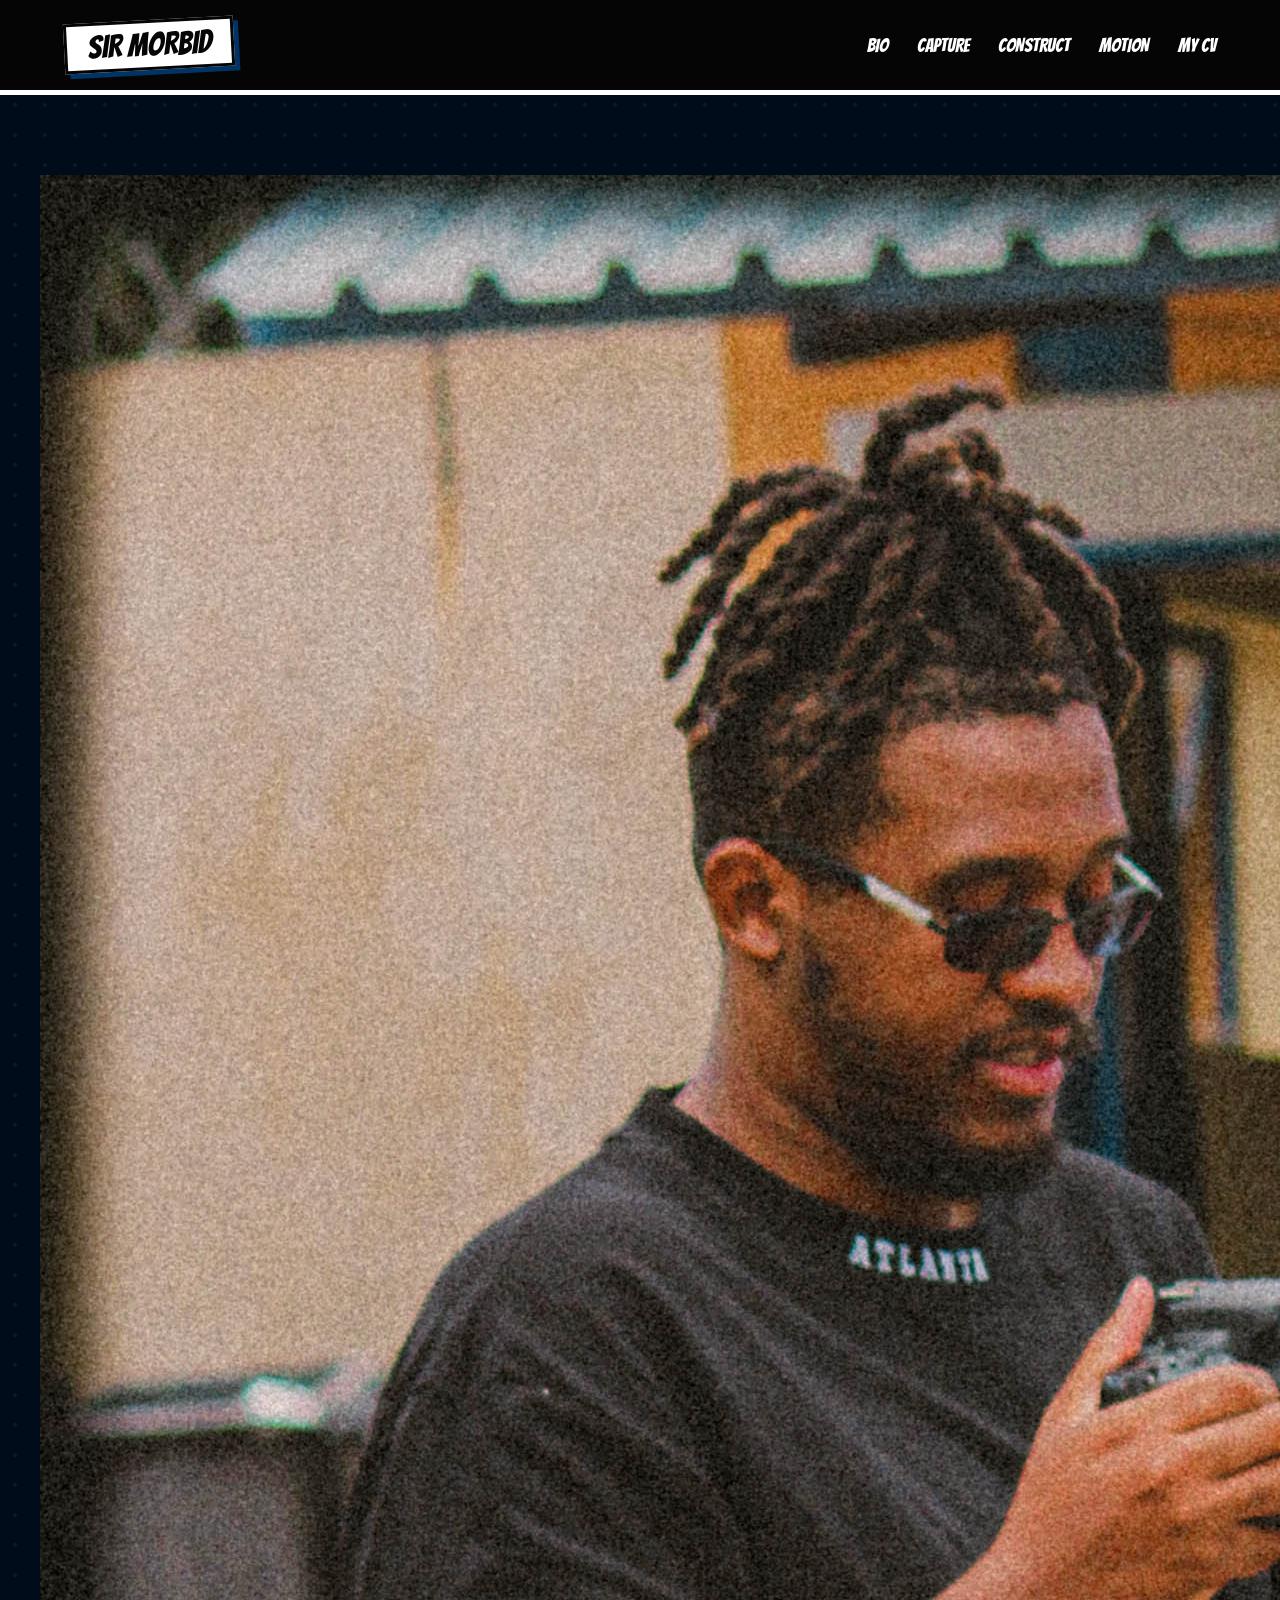
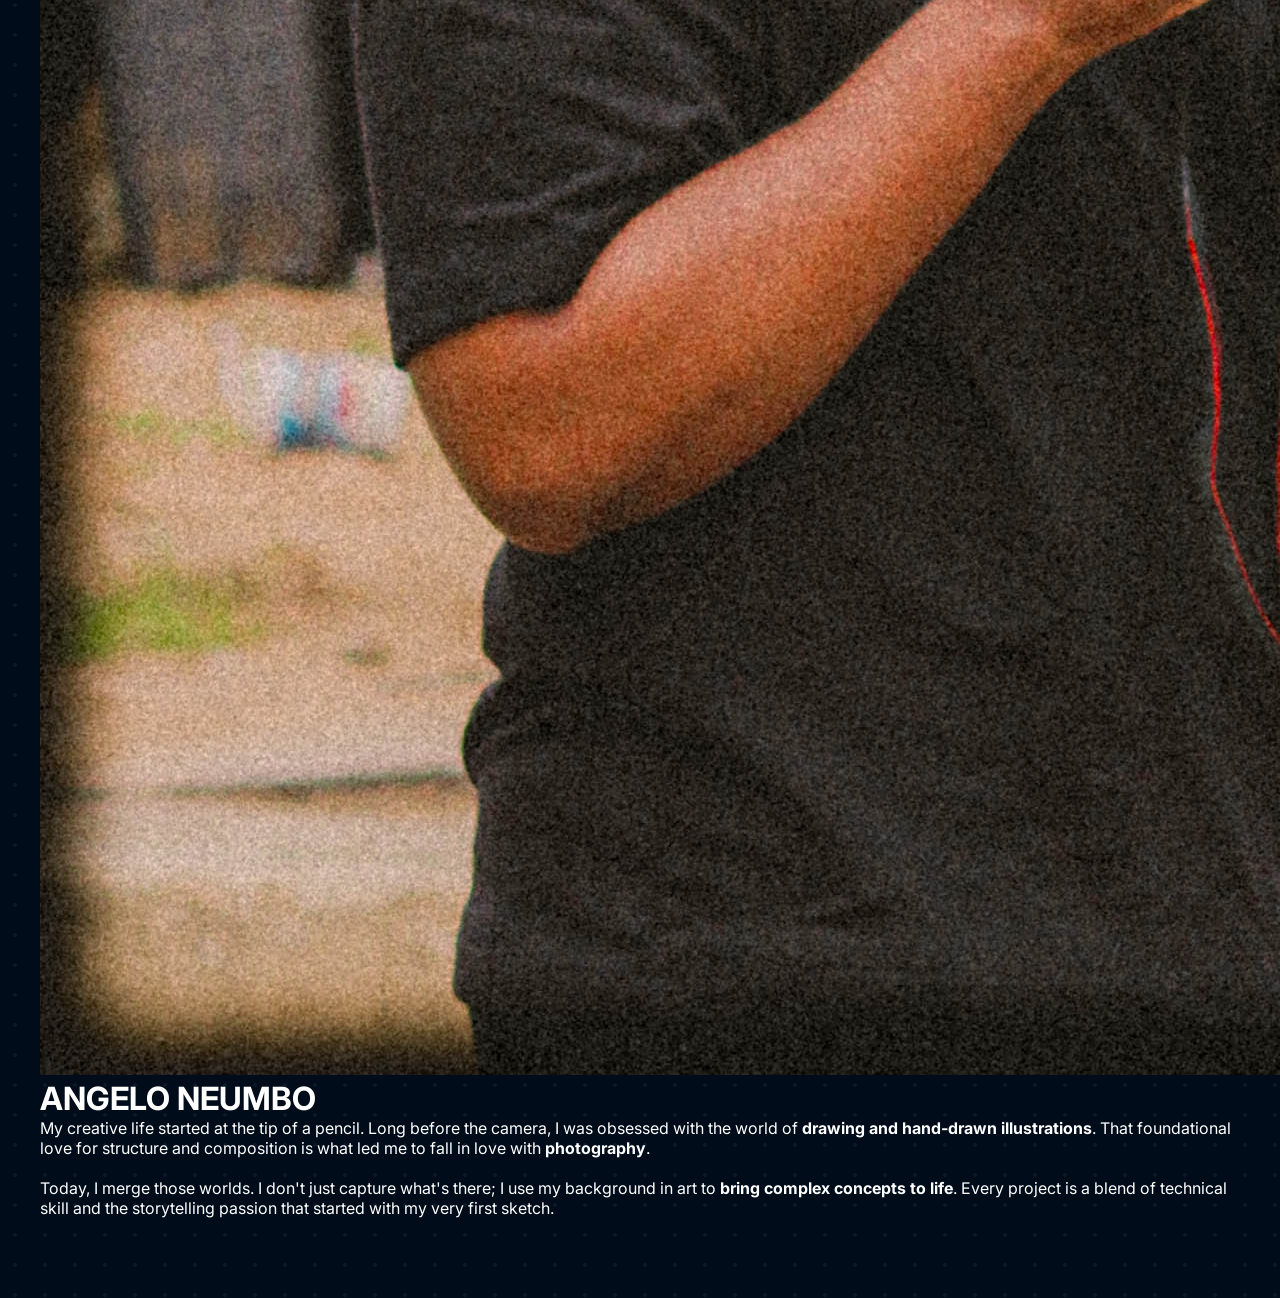
==== index.html @ 8dfdfc35 "Add files via upload" ====
<!DOCTYPE html>
<html lang="en">
<head>
    <meta charset="UTF-8"><title>Angelo Neumbo | Sir Morbid</title>
    <link rel="stylesheet" href="style.css">
</head>
<body>
    <nav>
        <a href="index.html" class="sir-morbid-logo">SIR MORBID</a>
        <div class="nav-links">
            <a href="index.html">BIO</a>
            <a href="photography.html">CAPTURE</a>
            <a href="design.html">CONSTRUCT</a>
            <a href="video.html">MOTION</a>
            <a href="cv.html">MY CV</a>
        </div>
    </nav>

    <div class="container">
        <div class="hero-layout">
            <div class="hero-image-frame">
                
                <img src="images/hero.jpg" alt="Angelo Neumbo Profile">
            </div>
            <div class="bio-card">
                <h1>ANGELO NEUMBO</h1>
                <div class="bio-text">
                    <p>My creative life started at the tip of a pencil. Long before the camera, I was obsessed with the world of <strong>drawing and hand-drawn illustrations</strong>. That foundational love for structure and composition is what led me to fall in love with <strong>photography</strong>.</p>
                    <br>
                    <p>Today, I merge those worlds. I don't just capture what's there; I use my background in art to <strong>bring complex concepts to life</strong>. Every project is a blend of technical skill and the storytelling passion that started with my very first sketch.</p>
                </div>
            </div>
        </div>
    </div>
    <script src="script.js"></script>
</body>
</html>
---- style.css ----
@import url('https://fonts.googleapis.com/css2?family=Bangers&family=Inter:wght@300;400;700&display=swap');

:root {
    --midnight: #000c1a;
    --deep-blue: #003366;
    --black: #050505;
    --white: #ffffff;
    --border: 5px solid var(--white);
}

* { box-sizing: border-box; margin: 0; padding: 0; }

body {
    background-color: var(--midnight);
    color: var(--white);
    font-family: 'Inter', sans-serif;
    background-image: radial-gradient(rgba(255,255,255,0.05) 2px, transparent 0);
    background-size: 30px 30px;
    overflow-x: hidden;
}


nav {
    background: var(--black);
    padding: 20px 5%;
    display: flex;
    justify-content: space-between;
    align-items: center;
    border-bottom: 5px solid var(--white);
    position: sticky;
    top: 0;
    z-index: 9999; 
}

.sir-morbid-logo {
    font-family: 'Bangers', cursive;
    background: var(--white);
    color: var(--black);
    padding: 5px 20px;
    border: 3px solid var(--black);
    display: inline-block;
    transform: rotate(-3deg);
    font-size: 2rem;
    box-shadow: 5px 5px 0px var(--deep-blue);
    text-decoration: none;
}

.nav-links a {
    color: var(--white);
    text-decoration: none;
    font-family: 'Bangers';
    margin-left: 25px;
    font-size: 1.2rem;
}


.container { 
    max-width: 1400px; 
    margin: auto; 
    padding: 80px 40px; 
}

.chapter-header {
    background: var(--deep-blue);
    color: var(--white);
    display: inline-block;
    padding: 10px 40px;
    font-family: 'Bangers';
    font-size: 3rem;
    transform: skew(-15deg);
    margin-bottom: 50px;
    border: 4px solid var(--white);
}


.grid { 
    display: grid; 
    grid-template-columns: repeat(3, 1fr); 
    gap: 40px; 
}

.panel {
    background: var(--black);
    border: 6px solid var(--white);
    position: relative;
    transition: transform 0.1s ease-out; 
    transform-style: preserve-3d;
    backface-visibility: hidden;
    opacity: 0; 
    transform: translateY(40px);
}


.panel:hover {
    z-index: 50;
    border-color: #00aaff;
}


.panel img, .panel video { 
    width: 100%; 
    height: 550px; 
    object-fit: cover; 
    display: block; 
}

.panel-desc {
    background: var(--white);
    color: var(--black);
    font-family: 'Bangers';
    padding: 20px;
    text-align: center;
    font-size: 1.4rem;
    border-top: 5px solid var(--black);
}


.animate { opacity: 1 !important; transform: translateY(0) !important; }


@media (max-width: 1000px) {
    .grid { grid-template-columns: 1fr; }
    .panel img { height: 400px; }
}
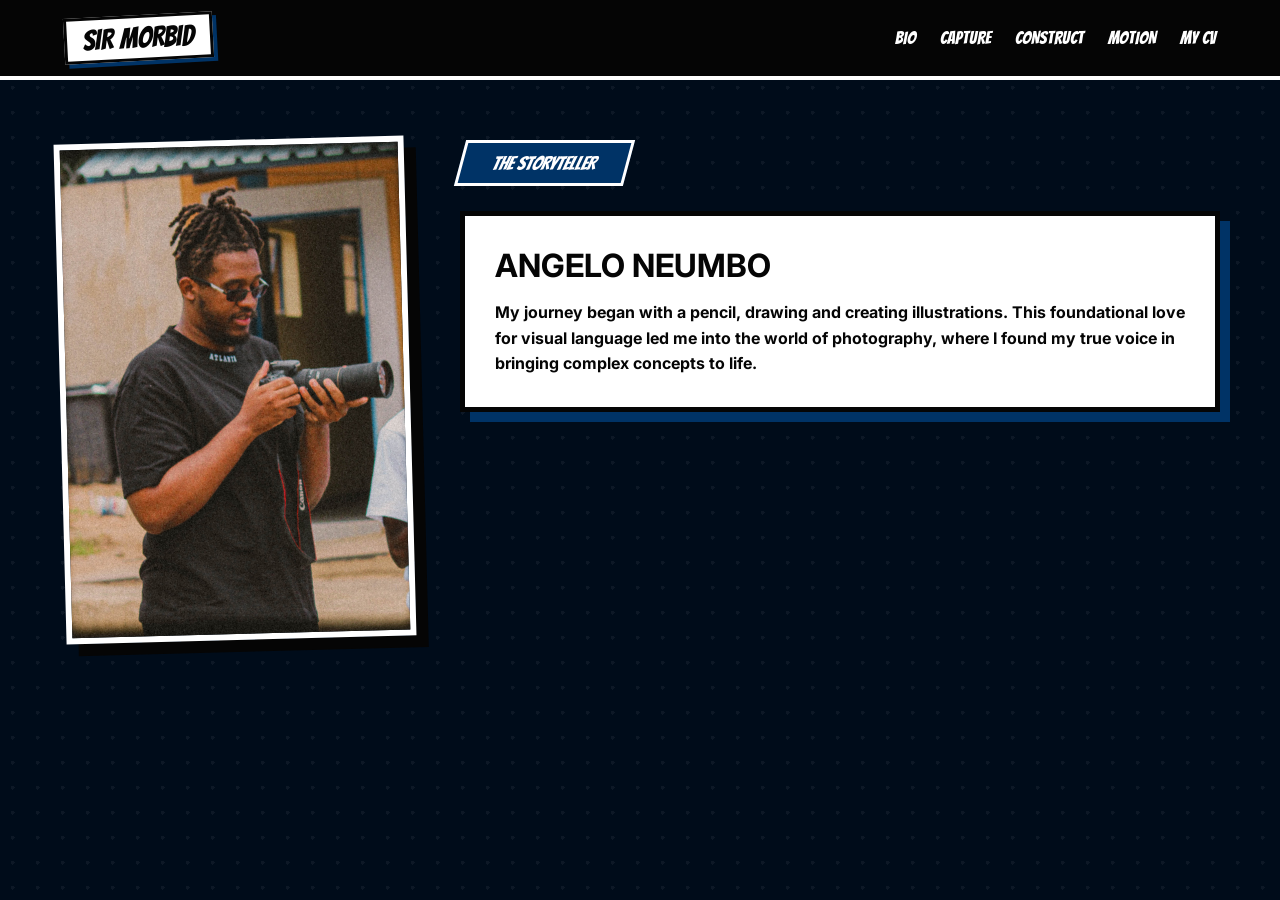
==== commit 110ea638: "Add files via upload" ====
--- a/index.html
+++ b/index.html
@@ -17,21 +17,24 @@
     </nav>
 
     <div class="container">
-        <div class="hero-layout">
-            <div class="hero-image-frame">
-                
-                <img src="images/hero.jpg" alt="Angelo Neumbo Profile">
-            </div>
-            <div class="bio-card">
+    <div class="split-layout">
+        
+        <div class="image-column">
+            <img src="images/hero.jpg" alt="Angelo Neumbo">
+        </div>
+
+        
+        <div class="info-column">
+            <span class="chapter-header" style="font-size: 1.2rem;">THE STORYTELLER</span>
+            <div class="comic-box">
                 <h1>ANGELO NEUMBO</h1>
-                <div class="bio-text">
-                    <p>My creative life started at the tip of a pencil. Long before the camera, I was obsessed with the world of <strong>drawing and hand-drawn illustrations</strong>. That foundational love for structure and composition is what led me to fall in love with <strong>photography</strong>.</p>
-                    <br>
-                    <p>Today, I merge those worlds. I don't just capture what's there; I use my background in art to <strong>bring complex concepts to life</strong>. Every project is a blend of technical skill and the storytelling passion that started with my very first sketch.</p>
-                </div>
+                <p style="margin-top: 15px; font-weight: bold; line-height: 1.6;">
+                    My journey began with a pencil, drawing and creating illustrations. This foundational love for visual language led me into the world of photography, where I found my true voice in bringing complex concepts to life.
+                </p>
             </div>
         </div>
     </div>
+</div>
     <script src="script.js"></script>
 </body>
 </html>
--- a/style.css
+++ b/style.css
@@ -5,7 +5,7 @@
     --deep-blue: #003366;
     --black: #050505;
     --white: #ffffff;
-    --border: 5px solid var(--white);
+    --border: 4px solid var(--white);
 }
 
 * { box-sizing: border-box; margin: 0; padding: 0; }
@@ -15,110 +15,125 @@
     color: var(--white);
     font-family: 'Inter', sans-serif;
     background-image: radial-gradient(rgba(255,255,255,0.05) 2px, transparent 0);
-    background-size: 30px 30px;
-    overflow-x: hidden;
+    background-size: 25px 25px;
 }
 
-
+/* NAVIGATION */
 nav {
     background: var(--black);
-    padding: 20px 5%;
+    padding: 15px 5%;
     display: flex;
     justify-content: space-between;
     align-items: center;
-    border-bottom: 5px solid var(--white);
-    position: sticky;
-    top: 0;
-    z-index: 9999; 
+    border-bottom: 4px solid var(--white);
+    position: sticky; top: 0; z-index: 1000;
 }
 
 .sir-morbid-logo {
     font-family: 'Bangers', cursive;
-    background: var(--white);
-    color: var(--black);
-    padding: 5px 20px;
-    border: 3px solid var(--black);
-    display: inline-block;
-    transform: rotate(-3deg);
-    font-size: 2rem;
-    box-shadow: 5px 5px 0px var(--deep-blue);
+    background: var(--white); color: var(--black);
+    padding: 5px 15px; border: 3px solid var(--black);
+    display: inline-block; transform: rotate(-3deg);
+    font-size: 1.8rem; box-shadow: 4px 4px 0px var(--deep-blue);
     text-decoration: none;
 }
 
 .nav-links a {
-    color: var(--white);
-    text-decoration: none;
-    font-family: 'Bangers';
-    margin-left: 25px;
-    font-size: 1.2rem;
+    color: var(--white); text-decoration: none;
+    font-family: 'Bangers'; margin-left: 20px; font-size: 1.1rem;
 }
 
+/* --- THE FIX: SIDE-BY-SIDE LAYOUT FOR INDEX & CV --- */
+.container { max-width: 1200px; margin: auto; padding: 40px 20px; }
 
-.container { 
-    max-width: 1400px; 
-    margin: auto; 
-    padding: 80px 40px; 
+.split-layout {
+    display: flex;
+    align-items: flex-start; /* Aligns content to top */
+    gap: 50px;
+    margin-top: 20px;
 }
+
+/* FIXED IMAGE SIZE - NO LONGER ENLARGED */
+.image-column {
+    flex: 0 0 350px; /* STRICT 350px wide */
+    max-width: 350px;
+}
+
+.image-column img {
+    width: 100%;
+    height: 500px; /* Fixed height for pro portrait look */
+    object-fit: cover;
+    border: 6px solid var(--white);
+    box-shadow: 12px 12px 0px var(--black);
+    transform: rotate(-1.5deg);
+}
+
+.info-column { flex: 1; }
 
 .chapter-header {
     background: var(--deep-blue);
     color: var(--white);
     display: inline-block;
-    padding: 10px 40px;
+    padding: 10px 30px;
     font-family: 'Bangers';
-    font-size: 3rem;
+    font-size: 2rem;
     transform: skew(-15deg);
-    margin-bottom: 50px;
-    border: 4px solid var(--white);
+    margin-bottom: 25px;
+    border: 3px solid var(--white);
 }
 
+/* CARDS */
+.comic-box {
+    background: var(--white); color: var(--black);
+    padding: 30px; border: 5px solid var(--black);
+    box-shadow: 10px 10px 0px var(--deep-blue);
+}
 
+.skill-card {
+    background: rgba(0, 0, 0, 0.5);
+    padding: 25px; border: 4px solid var(--white);
+    box-shadow: 10px 10px 0px var(--black);
+    margin-bottom: 20px;
+}
+
+/* --- PROJECT GRID (For Photo/Video Pages) --- */
 .grid { 
     display: grid; 
-    grid-template-columns: repeat(3, 1fr); 
-    gap: 40px; 
+    grid-template-columns: repeat(auto-fit, minmax(300px, 1fr)); 
+    gap: 30px; 
 }
 
-.panel {
-    background: var(--black);
-    border: 6px solid var(--white);
-    position: relative;
-    transition: transform 0.1s ease-out; 
-    transform-style: preserve-3d;
-    backface-visibility: hidden;
+.panel { 
+    border: 4px solid var(--white); 
+    background: #000; 
+    overflow: hidden; 
     opacity: 0; 
-    transform: translateY(40px);
+    transform: translateY(20px); 
+    transition: 0.5s; 
 }
 
+.panel img, .panel video { width: 100%; height: 400px; object-fit: cover; display: block; }
 
-.panel:hover {
-    z-index: 50;
-    border-color: #00aaff;
+.panel-desc { 
+    background: var(--white); color: var(--black); 
+    font-family: 'Bangers'; padding: 10px; text-align: center; 
 }
 
-
-.panel img, .panel video { 
-    width: 100%; 
-    height: 550px; 
-    object-fit: cover; 
-    display: block; 
+/* --- SKILL BARS --- */
+.skill-item { margin-bottom: 20px; opacity: 0; transform: translateX(-15px); transition: 0.6s; }
+.skill-label { display: flex; justify-content: space-between; font-family: 'Bangers'; font-size: 1.1rem; margin-bottom: 5px; }
+.bar-out { background: #333; height: 14px; border: 2px solid var(--white); overflow: hidden; }
+.bar-in { 
+    background: var(--deep-blue); 
+    height: 100%; 
+    width: 0%; /* Start at 0 */
+    transition: width 1.5s ease-in-out; 
 }
 
-.panel-desc {
-    background: var(--white);
-    color: var(--black);
-    font-family: 'Bangers';
-    padding: 20px;
-    text-align: center;
-    font-size: 1.4rem;
-    border-top: 5px solid var(--black);
-}
+/* ANIMATION CLASS */
+.reveal { opacity: 1 !important; transform: translate(0) !important; }
 
-
-.animate { opacity: 1 !important; transform: translateY(0) !important; }
-
-
-@media (max-width: 1000px) {
-    .grid { grid-template-columns: 1fr; }
-    .panel img { height: 400px; }
+@media (max-width: 900px) {
+    .split-layout { flex-direction: column; align-items: center; }
+    .image-column { flex: 0 0 auto; max-width: 300px; }
 }
